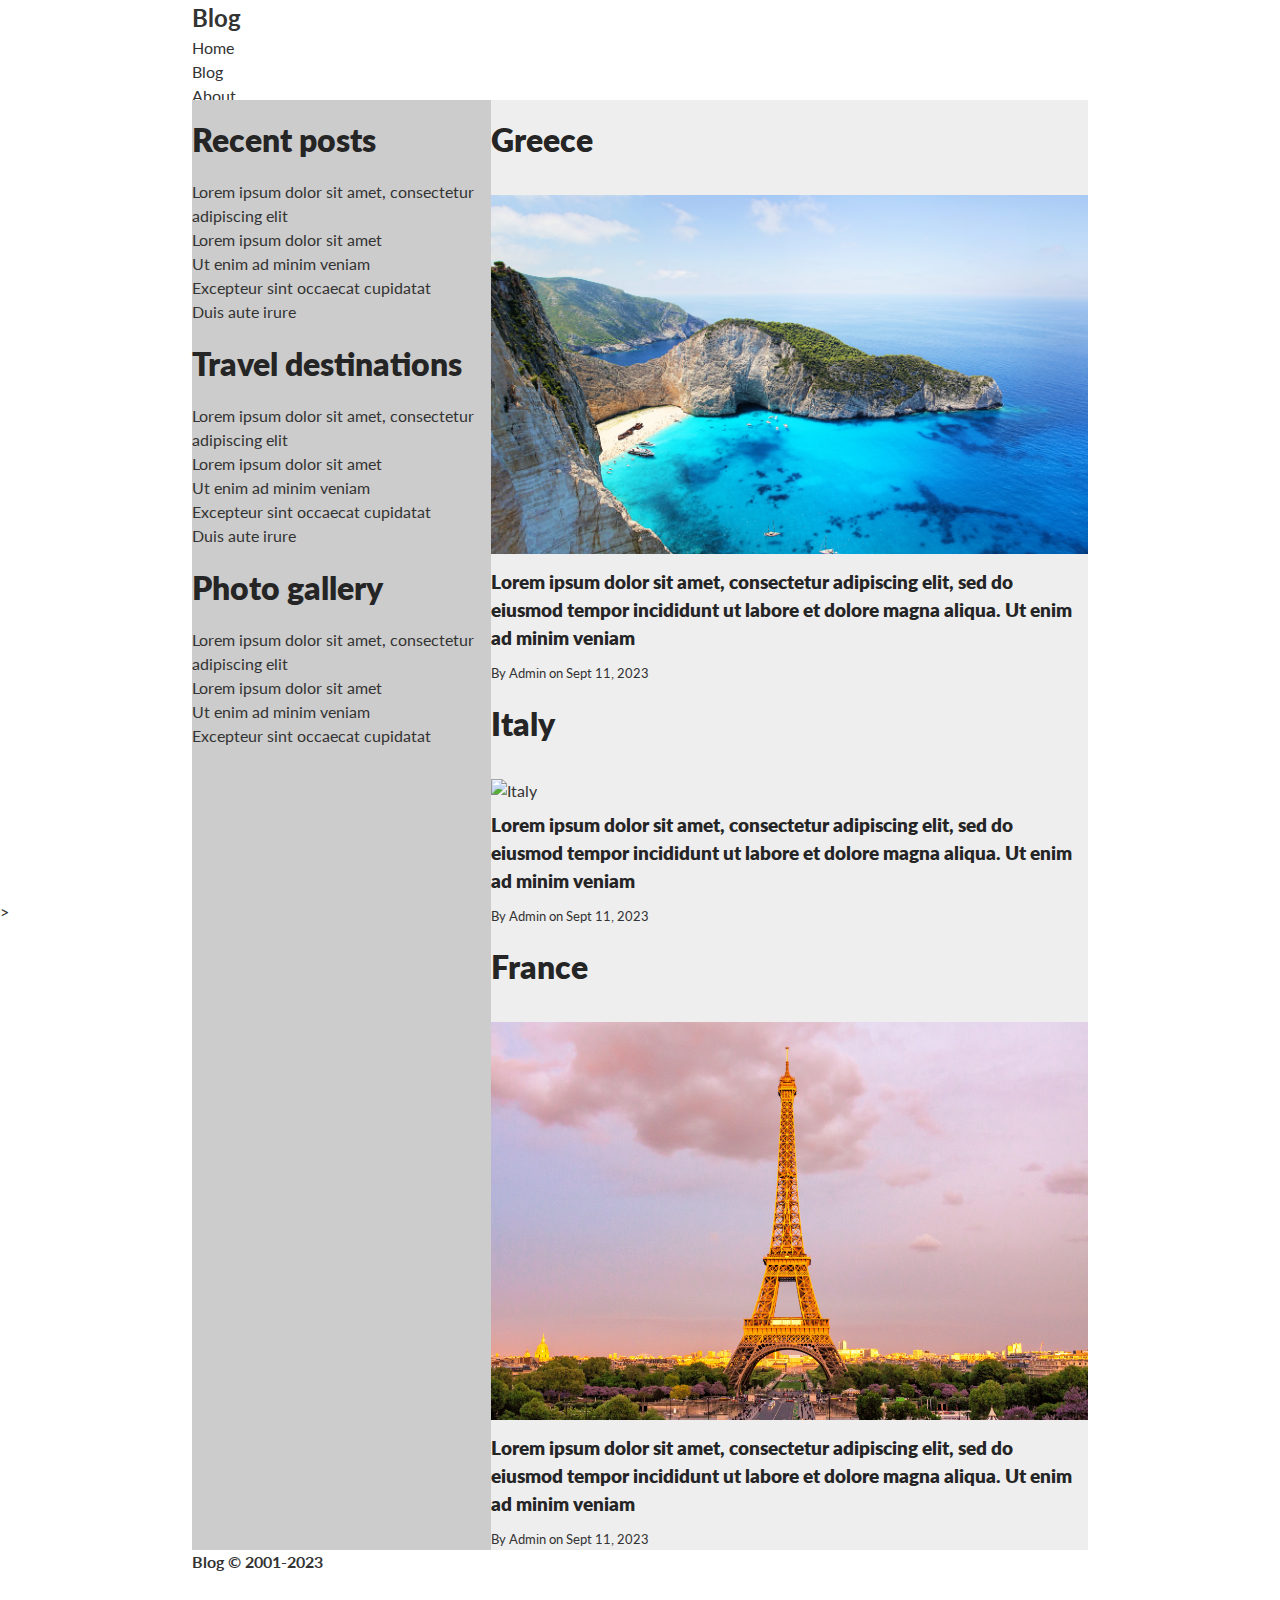
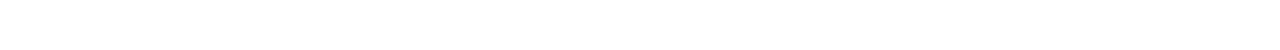
==== index.html @ 357498f8 "Content" ====
<!DOCTYPE html>
<html lang="en">
<head>
  <meta charset="utf-8">
  <meta http-equiv="X-UA-Compatible" content="ie=edge">
  <meta name = "viewport" content="width=device-width, initial-scale=1.0">
  <link rel="stylesheet" href="css/style.css">
    <title>Blog</title>
</head>
<body>
    <div class="container">
        <header>
            <nav>
                <div class="logo">
                    <h2>Blog</h2>
                </div>
                <ul>
                    <li><a href="#">Home</a></li>
                    <li><a href="#">Blog</a></li>
                    <li><a href="#">About</a></li>
                </ul>
                <a href="#" class="information">&#9776;</a>
            </nav>
        </header>
        <aside>
            <div class="posts">
                <h1>Recent posts</h1>
                <ul>
                    <li><a href="#">Lorem ipsum dolor sit amet, consectetur adipiscing elit</a></li>
                    <li><a href="#">Lorem ipsum dolor sit amet</a></li>
                    <li><a href="#">Ut enim ad minim veniam</a></li>
                    <li><a href="#">Excepteur sint occaecat cupidatat</a></li>
                    <li><a href="#">Duis aute irure</a></li>
                </ul>
            </div>

            <div class="destinations">
                <h1>Travel destinations</h1>
                <ul>
                    <li><a href="#">Lorem ipsum dolor sit amet, consectetur adipiscing elit</a></li>
                    <li><a href="#">Lorem ipsum dolor sit amet</a></li>
                    <li><a href="#">Ut enim ad minim veniam</a></li>
                    <li><a href="#">Excepteur sint occaecat cupidatat</a></li>
                    <li><a href="#">Duis aute irure</a></li>
                </ul>
            </div>

            <div class="gallery">
                <h1>Photo gallery</h1>
                <ul>
                    <li><a href="#">Lorem ipsum dolor sit amet, consectetur adipiscing elit</a></li>
                    <li><a href="#">Lorem ipsum dolor sit amet</a></li>
                    <li><a href="#">Ut enim ad minim veniam</a></li>
                    <li><a href="#">Excepteur sint occaecat cupidatat</a></li>
                </ul>
            </div>
        </aside>
        <main>
            <div class="blog-posts">
                <div class="post">
                    <h1>Greece</h1>
                    <img src="assets/pictures/greece.jpg" alt="Greece">
                    <h3>Lorem ipsum dolor sit amet, consectetur adipiscing elit, sed do eiusmod tempor incididunt ut labore et dolore magna aliqua. Ut enim ad minim veniam</h3>
                    <small>By <a href="#">Admin</a> on Sept 11, 2023</small>
                </div>
                <div class="post">
                    <h1>Italy</h1>
                    <img src="assets/pictures/italy.jpg" alt="Italy">
                    <h3>Lorem ipsum dolor sit amet, consectetur adipiscing elit, sed do eiusmod tempor incididunt ut labore et dolore magna aliqua. Ut enim ad minim veniam</h3>
                    <small>By <a href="#">Admin</a> on Sept 11, 2023</small>
            </div>
            <div class="post">
                <h1>France</h1>
                <img src="assets/pictures/france.jpg" alt="France">
                <h3>Lorem ipsum dolor sit amet, consectetur adipiscing elit, sed do eiusmod tempor incididunt ut labore et dolore magna aliqua. Ut enim ad minim veniam</h3>
                <small>By <a href="#">Admin</a> on Sept 11, 2023</small>
            </div>

        </main>
        <footer>
            <h4>Blog &copy; 2001-2023</h4>
        </footer>
    </div>

    <script src="app.js"></script>
</body>
  </html>>
---- css/style.css ----
@import url('https://fonts.googleapis.com/css2?family=Lato:wght@400;900&display=swap');
/*Base styling */

*{
    margin: 0;
    padding: 0;
    box-sizing: border-box;
}
body{
    font-family: 'Lato', sans-serif;
    font-size: 16px;
    line-height: 1.5;
    color: #333;
    background-color: #fff;
    background-size: cover;
}

ul{
    list-style: none;
}
a{
    text-decoration: none;
    color: #333;
}

h1{
    color: #252525;
    margin: 16px 0;
    font-weight: 800;
}

h3{
    color: #252525;
    margin: 8px 0;
    font-weight: 800;
}

p{
    margin: 16px 0;
    line-height: 1.75;
    font-weight: 400;
}

img{
    max-width: 100%;
    height: auto;
    margin-top: 15px;
}


.container{
    display:grid;
    grid-template-columns: 1fr 1fr 1fr;
    grid-template-rows: 100px auto 100px;
    height: 100vh;
    width: 70%;
    margin: 0 auto;
}

header{
    background-color: white;
    grid-column-start: span 3;
}

aside{
    background-color: #ccc;
    grid-column-start: span 1;
}

main{
    background-color: #eee;
    grid-column-start: span 2;
}

footer{
    background-color: white;
    grid-column-start: span 3;
}

@media (max-width: 768px){
    .container{
        grid-template-columns: 1fr;
        grid-template-rows: 100px auto auto 100px;
    }
    header,aside,main,footer{
        grid-column-start: span 1;
    }
}
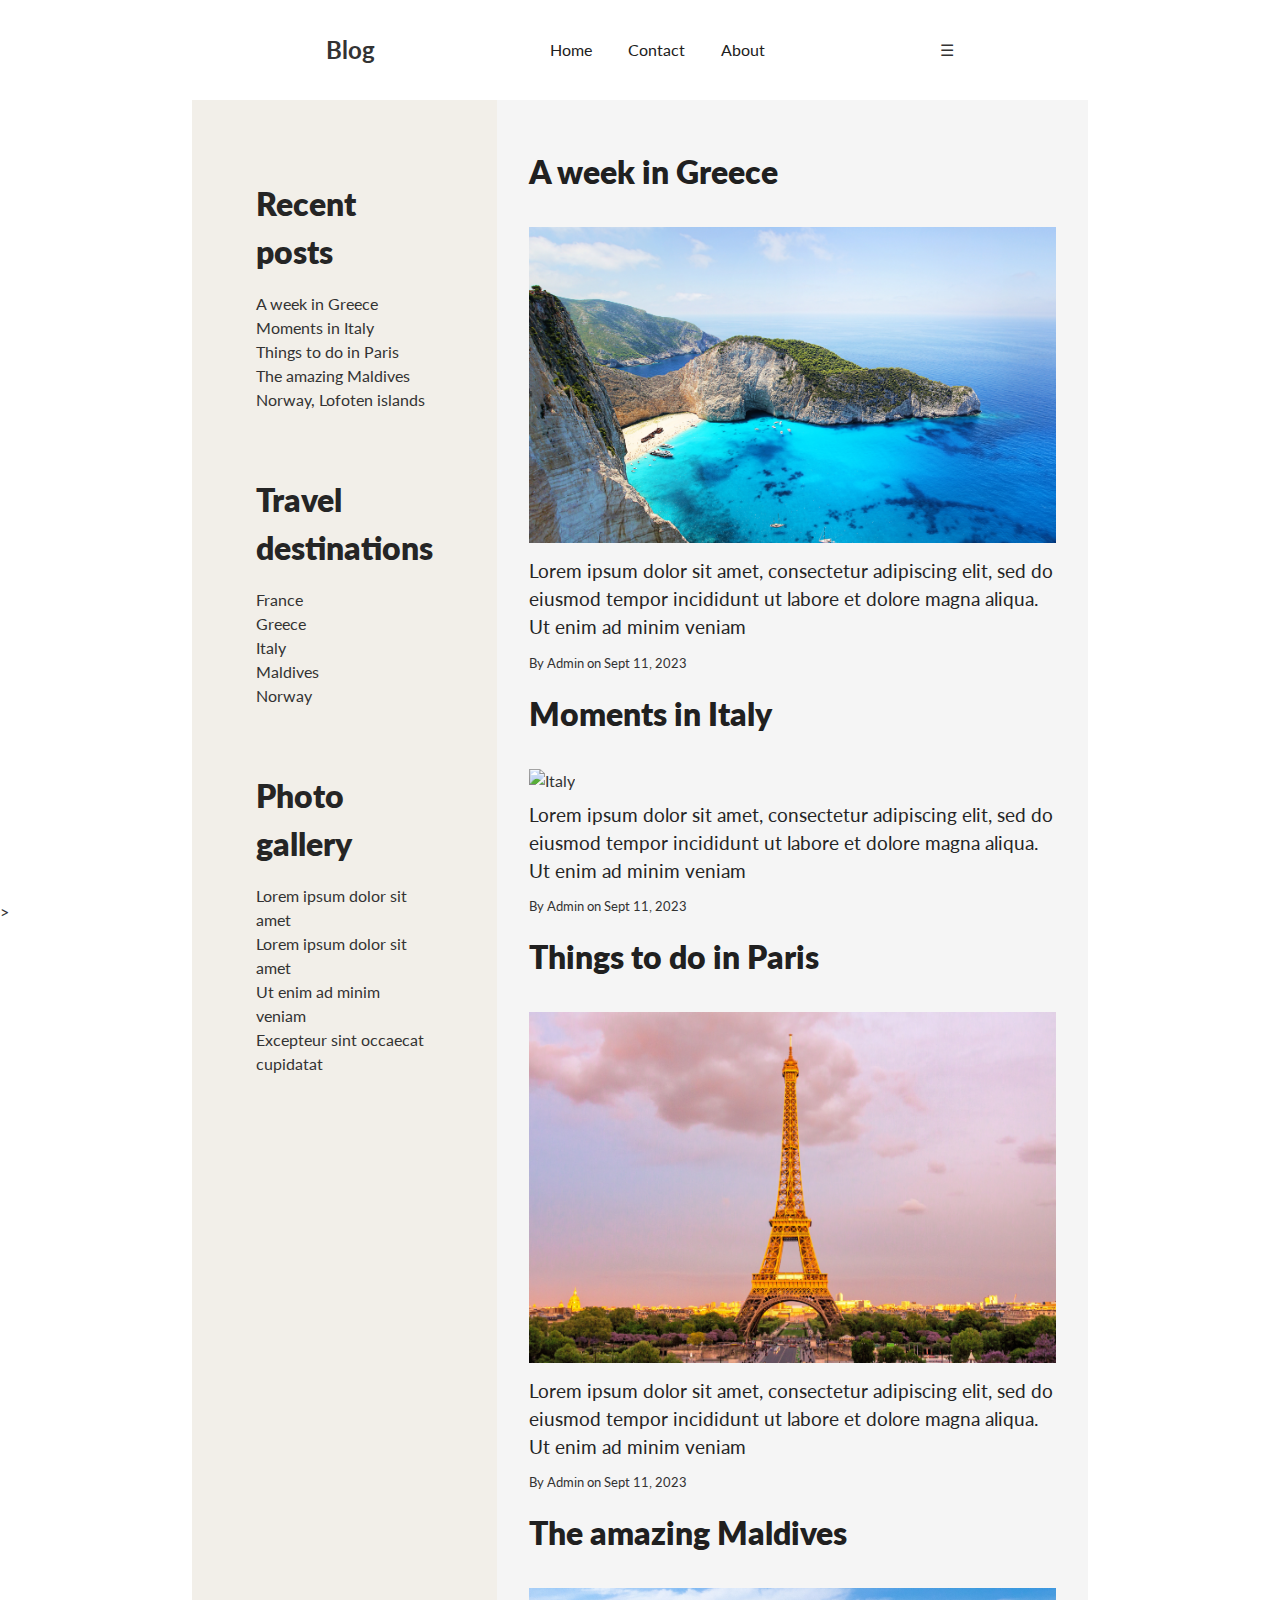
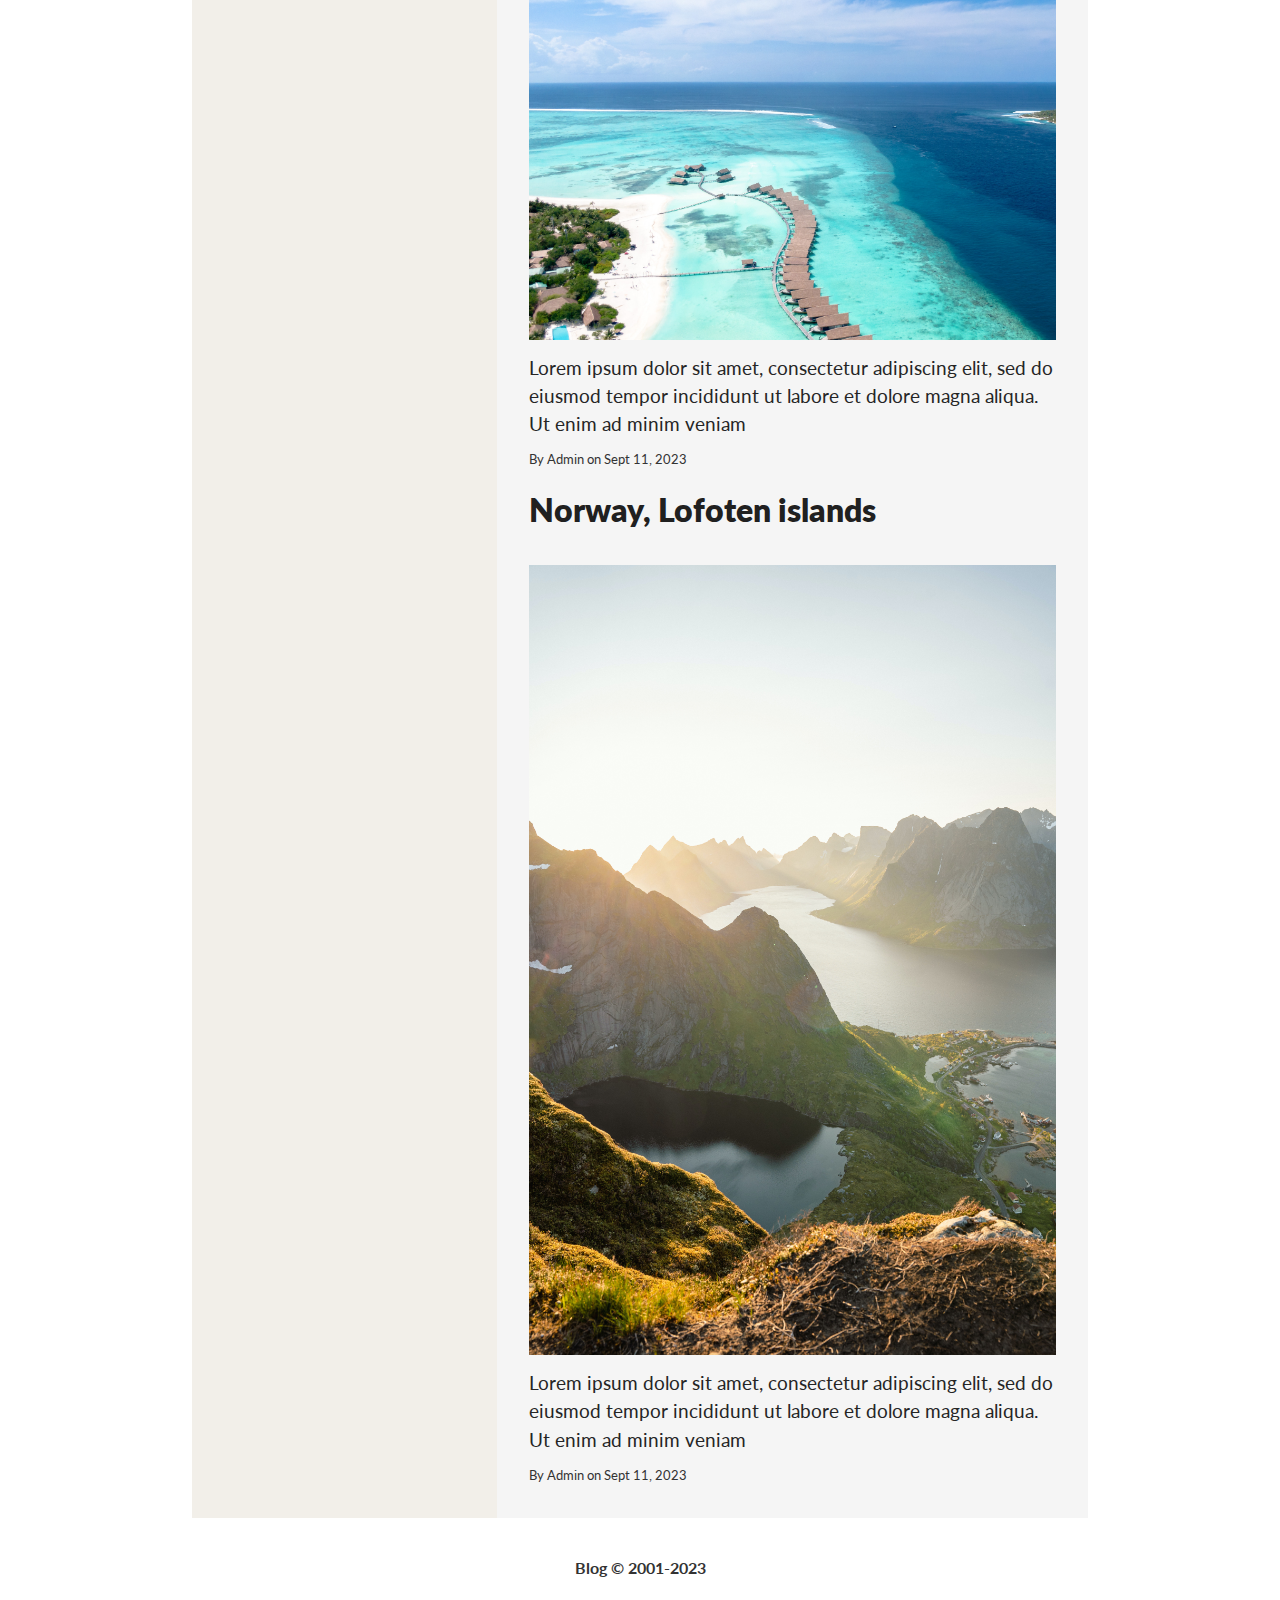
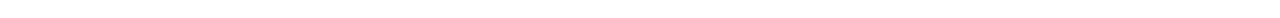
==== commit 8188a793: "Content for pages" ====
--- a/index.html
+++ b/index.html
@@ -5,6 +5,8 @@
   <meta http-equiv="X-UA-Compatible" content="ie=edge">
   <meta name = "viewport" content="width=device-width, initial-scale=1.0">
   <link rel="stylesheet" href="css/style.css">
+  
+
     <title>Blog</title>
 </head>
 <body>
@@ -15,9 +17,9 @@
                     <h2>Blog</h2>
                 </div>
                 <ul>
-                    <li><a href="#">Home</a></li>
-                    <li><a href="#">Blog</a></li>
-                    <li><a href="#">About</a></li>
+                    <li><a href="index.html">Home</a></li>
+                    <li><a href="contact.html">Contact</a></li>
+                    <li><a href="about.html">About</a></li>
                 </ul>
                 <a href="#" class="information">&#9776;</a>
             </nav>
@@ -26,29 +28,29 @@
             <div class="posts">
                 <h1>Recent posts</h1>
                 <ul>
-                    <li><a href="#">Lorem ipsum dolor sit amet, consectetur adipiscing elit</a></li>
-                    <li><a href="#">Lorem ipsum dolor sit amet</a></li>
-                    <li><a href="#">Ut enim ad minim veniam</a></li>
-                    <li><a href="#">Excepteur sint occaecat cupidatat</a></li>
-                    <li><a href="#">Duis aute irure</a></li>
+                    <li><a href="#">A week in Greece</a></li>
+                    <li><a href="#">Moments in Italy</a></li>
+                    <li><a href="#">Things to do in Paris</a></li>
+                    <li><a href="#">The amazing Maldives</a></li>
+                    <li><a href="#">Norway, Lofoten islands</a></li>
                 </ul>
             </div>
 
             <div class="destinations">
                 <h1>Travel destinations</h1>
                 <ul>
-                    <li><a href="#">Lorem ipsum dolor sit amet, consectetur adipiscing elit</a></li>
-                    <li><a href="#">Lorem ipsum dolor sit amet</a></li>
-                    <li><a href="#">Ut enim ad minim veniam</a></li>
-                    <li><a href="#">Excepteur sint occaecat cupidatat</a></li>
-                    <li><a href="#">Duis aute irure</a></li>
+                    <li><a href="#">France</a></li>
+                    <li><a href="#">Greece</a></li>
+                    <li><a href="#">Italy</a></li>
+                    <li><a href="#">Maldives</a></li>
+                    <li><a href="#">Norway</a></li>
                 </ul>
             </div>
 
             <div class="gallery">
                 <h1>Photo gallery</h1>
                 <ul>
-                    <li><a href="#">Lorem ipsum dolor sit amet, consectetur adipiscing elit</a></li>
+                    <li><a href="#">Lorem ipsum dolor sit amet</a></li>
                     <li><a href="#">Lorem ipsum dolor sit amet</a></li>
                     <li><a href="#">Ut enim ad minim veniam</a></li>
                     <li><a href="#">Excepteur sint occaecat cupidatat</a></li>
@@ -58,23 +60,35 @@
         <main>
             <div class="blog-posts">
                 <div class="post">
-                    <h1>Greece</h1>
+                    <h1>A week in Greece</h1>
                     <img src="assets/pictures/greece.jpg" alt="Greece">
                     <h3>Lorem ipsum dolor sit amet, consectetur adipiscing elit, sed do eiusmod tempor incididunt ut labore et dolore magna aliqua. Ut enim ad minim veniam</h3>
                     <small>By <a href="#">Admin</a> on Sept 11, 2023</small>
                 </div>
                 <div class="post">
-                    <h1>Italy</h1>
+                    <h1>Moments in Italy</h1>
                     <img src="assets/pictures/italy.jpg" alt="Italy">
                     <h3>Lorem ipsum dolor sit amet, consectetur adipiscing elit, sed do eiusmod tempor incididunt ut labore et dolore magna aliqua. Ut enim ad minim veniam</h3>
                     <small>By <a href="#">Admin</a> on Sept 11, 2023</small>
             </div>
             <div class="post">
-                <h1>France</h1>
+                <h1>Things to do in Paris</h1>
                 <img src="assets/pictures/france.jpg" alt="France">
                 <h3>Lorem ipsum dolor sit amet, consectetur adipiscing elit, sed do eiusmod tempor incididunt ut labore et dolore magna aliqua. Ut enim ad minim veniam</h3>
                 <small>By <a href="#">Admin</a> on Sept 11, 2023</small>
             </div>
+            <div class="post">
+                <h1>The amazing Maldives</h1>
+                <img src="assets/pictures/maldives.jpg" alt="Maldives">
+                <h3>Lorem ipsum dolor sit amet, consectetur adipiscing elit, sed do eiusmod tempor incididunt ut labore et dolore magna aliqua. Ut enim ad minim veniam</h3>
+                <small>By <a href="#">Admin</a> on Sept 11, 2023</small>
+        </div>
+        <div class="post">
+            <h1>Norway, Lofoten islands</h1>
+            <img src="assets/pictures/reinebringen.jpg" alt="Norway">
+            <h3>Lorem ipsum dolor sit amet, consectetur adipiscing elit, sed do eiusmod tempor incididunt ut labore et dolore magna aliqua. Ut enim ad minim veniam</h3>
+            <small>By <a href="#">Admin</a> on Sept 11, 2023</small>
+    </div>
 
         </main>
         <footer>
--- a/css/style.css
+++ b/css/style.css
@@ -32,7 +32,7 @@
 h3{
     color: #252525;
     margin: 8px 0;
-    font-weight: 800;
+    font-weight: 400;
 }
 
 p{
@@ -47,6 +47,83 @@
     margin-top: 15px;
 }
 
+/*Navigation*/
+header{
+    line-height: 100px;
+}
+nav{
+    display: flex;
+    justify-content: space-between;
+    align-items: center;
+    width: 70%;
+    margin: 0 auto;
+}
+
+
+nav ul li{
+    display: inline;
+    padding:0 16px;
+}
+nav ul li a{
+    color: #202020;
+}
+
+.mobile{
+    display: none;
+}
+
+.show{
+    display: block;
+}
+
+
+
+@media(max-width:768px){
+    nav{
+        position: static;
+    }
+
+    nav ul{
+        display: none;
+        width: 100%;
+        background-color: #ccc;
+        position: absolute;
+        top: 100px;
+        left: 0;
+        right: 0;
+        height: 40vh;
+        text-align: center;
+    }
+
+    nav ul li{
+        display: block;
+    }
+    nav ul li a{
+        color: #202020;
+    }
+    a.mobile{
+        color:#202020;
+        font-size: 32px;
+        display: block;
+    }
+}
+
+/*Aside*/
+aside{
+    padding: 64px;
+}
+aside .destinations,.gallery{
+    margin-top: 64px;
+}
+
+
+/*Blog*/
+.blog-posts h1{
+    color: #202020;
+}
+.blog-posts {
+    padding: 32px;
+}
 
 .container{
     display:grid;
@@ -63,26 +140,175 @@
 }
 
 aside{
-    background-color: #ccc;
+    background-color: #F2EFE9;
     grid-column-start: span 1;
 }
 
 main{
-    background-color: #eee;
+    background-color: whitesmoke;
     grid-column-start: span 2;
 }
 
 footer{
     background-color: white;
     grid-column-start: span 3;
+    text-align: center;
+    display: flex;
+    align-items: center;
+    justify-content: center;
 }
 
 @media (max-width: 768px){
     .container{
         grid-template-columns: 1fr;
         grid-template-rows: 100px auto auto 100px;
+        width: 100%;
     }
     header,aside,main,footer{
         grid-column-start: span 1;
     }
+}
+
+/*About*/
+
+#about{
+    background-image: url(../assets/pictures/about.jpg);
+    width: 100%;
+    height: 70vh;
+    background-size: 100%;
+    background-position: center;
+    display: flex;
+    flex-direction: column;
+    justify-content: center;
+    align-items: center;
+    text-align: center;
+    background-attachment: fixed;
+    background-repeat: no-repeat;
+}
+
+#about h2{
+    color: #fff;
+    font-size: 48px;
+    font-weight: 900;
+    margin-bottom: 16px;
+}
+
+#about p{
+    color: #fff;
+    width: 50%;
+    font-size: 18px;
+    font-weight: 400;
+    margin-bottom: 16px;
+    line-height: 25px;
+}
+
+#about-me h1{
+    color: #202020;
+    font-size: 30px;
+    font-weight: 900;
+    margin-bottom: 16px;
+    padding: 32px;
+}
+
+#about-me h3{
+    color: #202020;
+    font-size: 18px;
+    font-weight: 400;
+    margin-bottom: 16px;
+    line-height: 25px;
+    padding: 32px;
+}
+
+#FAQ h1{
+    color: #202020;
+    font-size: 30px;
+    font-weight: 900;
+    margin-bottom: 16px;
+    padding: 32px;
+}
+
+#FAQ h3{
+    color: #202020;
+    font-size: 18px;
+    font-weight: 400;
+    margin-bottom: 16px;
+    line-height: 25px;
+    padding: 32px;
+}
+
+#FAQ ul{
+    color: #202020;
+    font-size: 18px;
+    font-weight: 400;
+    margin-bottom: 16px;
+    line-height: 25px;
+    padding: 32px;
+}
+
+
+/*Contact*/
+
+#contact{
+    background-image: url(../assets/pictures/map.jpg);
+    width: 100%;
+    height: 70vh;
+    background-size: 100%;
+    background-position: center;
+    display: flex;
+    flex-direction: column;
+    justify-content: center;
+    align-items: center;
+    text-align: center;
+    background-attachment: fixed;
+    background-repeat: no-repeat;
+}
+
+#contact h2{
+    color: #fff;
+    font-size: 48px;
+    font-weight: 900;
+    margin-bottom: 16px;
+}
+
+#contact-me h1{
+    color: #202020;
+    font-size: 30px;
+    font-weight: 900;
+    margin-bottom: 16px;
+    padding: 32px;
+}
+
+#contact-me h3{
+    color: #202020;
+    font-size: 18px;
+    font-weight: 400;
+    margin-bottom: 16px;
+    line-height: 25px;
+    padding: 32px;
+}
+
+#contact-me .fea-base{
+    display: grid;
+    grid-template-columns: repeat(auto-fit, minmax(150px, 1fr));
+    grid-gap: 1rem;
+}
+
+#contact-me .fea-box{
+    background: #f9f9f9;
+    text-align: start;
+}
+
+#contact-me .fea-box i{
+    color: rgb(44, 44, 80);
+    font-size: 56px;
+    padding: 32px;
+}
+
+#contact-me .fea-box h3{
+    color: rgb(44, 44, 80);
+    font-size: 18px;
+    font-weight: 550;
+    margin-bottom: 16px;
+    line-height: 25px;
+    padding: 32px;
 }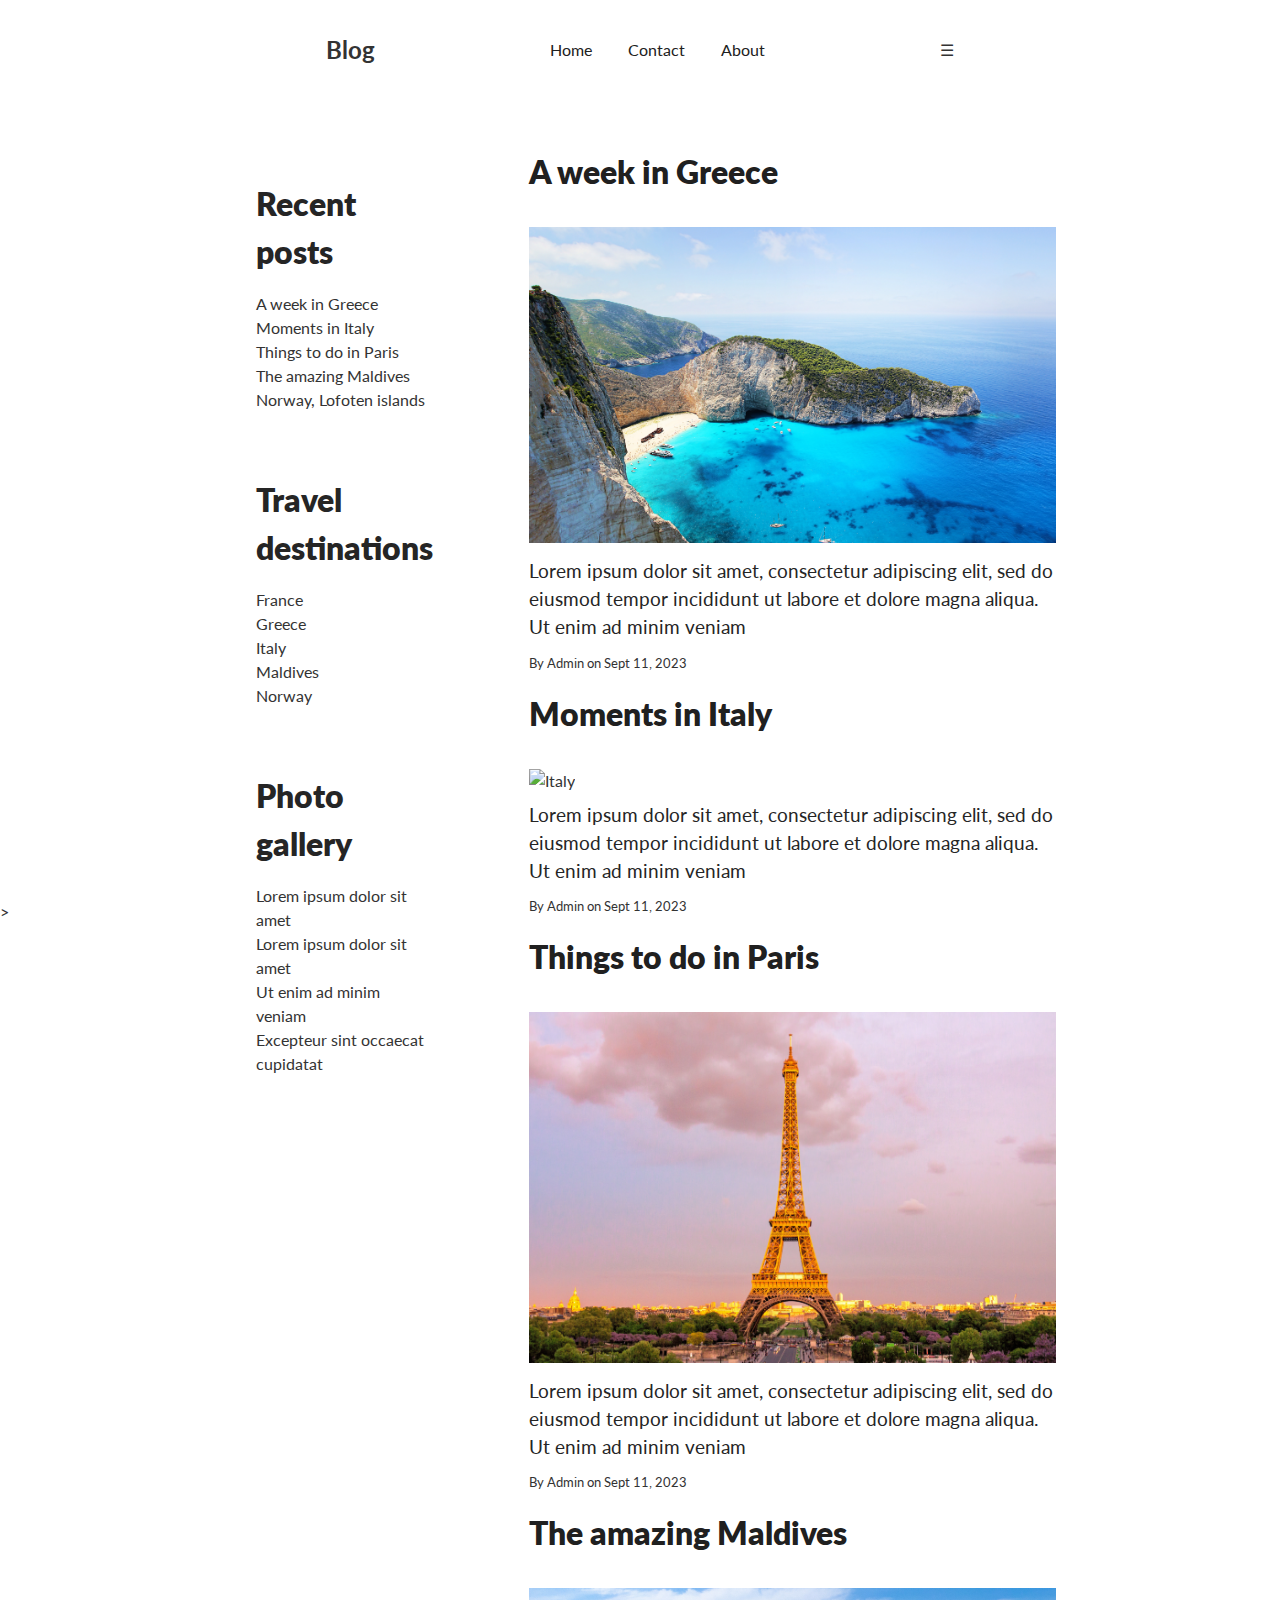
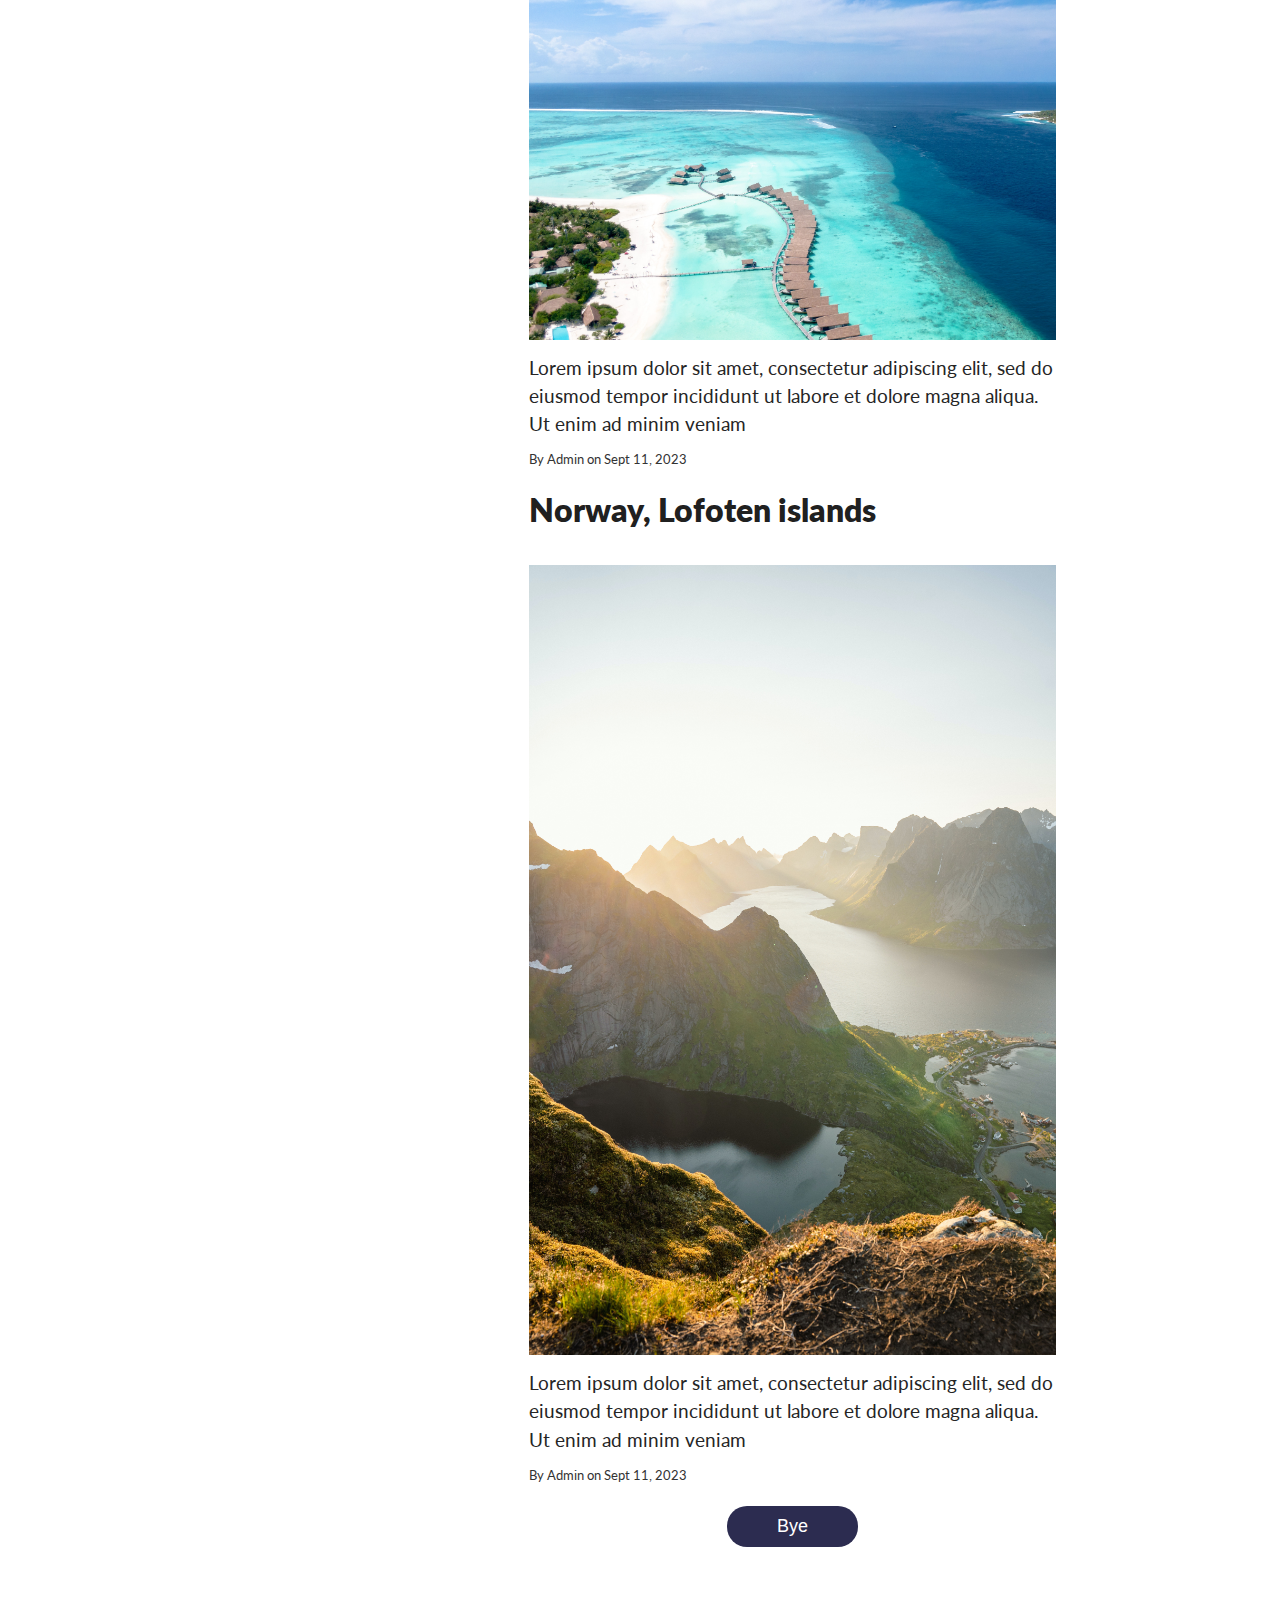
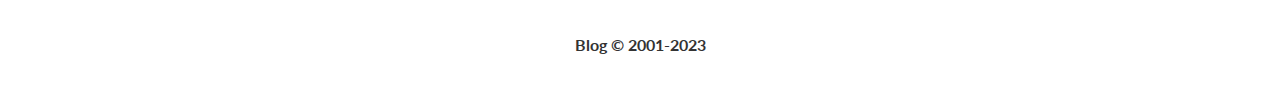
==== commit b08854b3: "Added functions and updated readme" ====
--- a/index.html
+++ b/index.html
@@ -89,6 +89,7 @@
             <h3>Lorem ipsum dolor sit amet, consectetur adipiscing elit, sed do eiusmod tempor incididunt ut labore et dolore magna aliqua. Ut enim ad minim veniam</h3>
             <small>By <a href="#">Admin</a> on Sept 11, 2023</small>
     </div>
+    <button onclick="setTimeout(myFunction, 2000)">Bye</button>
 
         </main>
         <footer>
@@ -97,5 +98,10 @@
     </div>
 
     <script src="app.js"></script>
+    <script>
+        function myFunction() {
+          alert('See you soon!');
+        }
+        </script>
 </body>
   </html>>--- a/css/style.css
+++ b/css/style.css
@@ -118,6 +118,58 @@
 
 
 /*Blog*/
+#timer{
+    padding: 64px;
+    background-image: url(../assets/pictures/newpost.jpg);
+    width: 100%;
+    height: 70vh;
+    background-size: 100%;
+    background-position: center;
+    display: flex;
+    flex-direction: column;
+    justify-content: center;
+    align-items: center;
+    text-align: center;
+    background-attachment: fixed;
+    background-repeat: no-repeat;
+}
+
+#timer h1{
+    color: #fff;
+    font-size: 48px;
+    font-weight: 900;
+    margin: 0 0 80px;
+}
+
+#timer small{
+    color: #fff;
+    font-size: 18px;
+    font-weight: 400;
+    margin-bottom: 16px;
+    line-height: 25px;
+}
+
+.countdown{
+    display: flex;
+    transform: scale(2);
+}
+
+.time {
+    display: flex;
+    flex-direction: column;
+    align-items: center;
+    margin: 0 16px;
+    justify-content: center;
+}
+
+.time h2{
+    font-size: 36px;
+    font-weight: bold;
+    color: #fff;
+    line-height: 1;
+    margin: 0 0 5px;
+}
+
 .blog-posts h1{
     color: #202020;
 }
@@ -140,12 +192,12 @@
 }
 
 aside{
-    background-color: #F2EFE9;
+    background-color: white;
     grid-column-start: span 1;
 }
 
 main{
-    background-color: whitesmoke;
+    background-color: white;
     grid-column-start: span 2;
 }
 
@@ -245,6 +297,15 @@
     padding: 32px;
 }
 
+#FAQ table{
+    color: #202020;
+    font-size: 18px;
+    font-weight: 400;
+    margin-bottom: 16px;
+    line-height: 25px;
+    padding: 32px;
+}
+
 
 /*Contact*/
 
@@ -311,4 +372,79 @@
     margin-bottom: 16px;
     line-height: 25px;
     padding: 32px;
+}
+
+#contact-form{
+    background: #f9f9f9;
+    text-align: start;
+    padding: 32px;
+    width: 100%;
+    max-width: 710px;
+    border-radius: 10px;
+    font-size: 20px;
+    display: flex;
+    flex-direction: column;
+}
+
+#contact-form h1{
+    color: rgb(44, 44, 80);
+    font-size: 30px;
+    font-weight: 900;
+    margin-bottom: 16px;
+    padding: 10px;
+}
+
+form input, form textarea{
+    width: 100%;
+    padding: 10px;
+    margin-bottom: 16px;
+    border: none;
+    border-radius: 5px;
+    font-size: 18px;
+    outline: none;
+}
+
+button{
+    width: 25%;
+    padding: 10px;
+    margin: 20px auto 0;
+    margin-bottom: 16px;
+    border: none;
+    border-radius: 20px;
+    font-size: 18px;
+    outline: none;
+    background-color: rgb(44, 44, 80);
+    color: #fff;
+    cursor: pointer;
+    display: flex;
+    justify-content: center;
+}
+
+.popup{
+    width: 400px;
+    background: #f9f9f9;
+    border-radius: 6px;
+    position: absolute;
+    top: 0;
+    left: 50%;
+    transform: translate(-50%,-50%) scale(0.1);
+    text-align: center;
+    padding: 0 30px 30px;
+    color: #202020;
+    visibility: hidden;
+    transition: transform 0.4s, top 0.4s;
+}
+
+.open-popup{
+    visibility: visible;
+    top: 50%;
+    transform: translate(-50%,-50%) scale(1);
+}
+
+.popup img{
+    width: 100px;
+    height: 100px;
+    margin-top: -50px;
+    border-radius: 50%;
+    box-shadow: 0 2px 5px rgba(0, 0, 0, 0.2);
 }